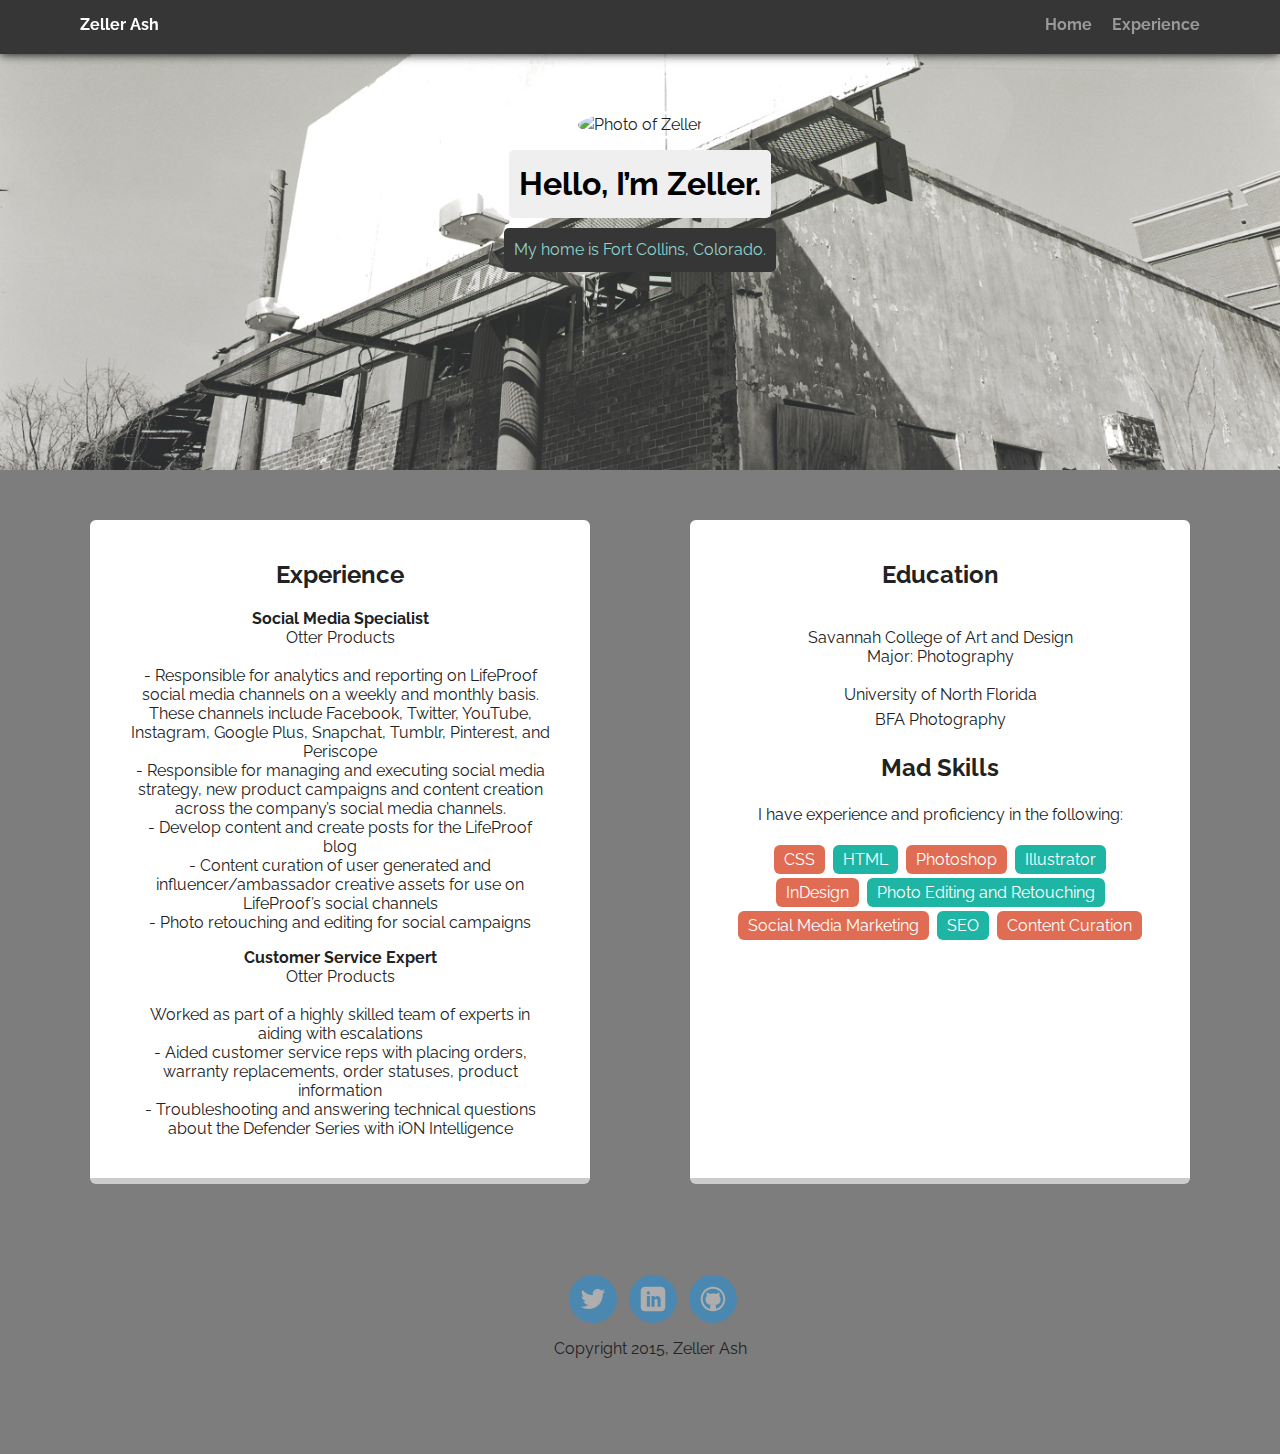
==== exp.html @ e7a302b2 "updated and added content" ====
<!doctype html>
<html lang="en">
<head>
  <meta charset="utf-8">
  <title>Zeller Ash's Profile</title>
  <meta name="viewport" content="width=device-width, initial-scale=1.0">
  <link rel="stylesheet" href="styles.css">
  <link href='https://fonts.googleapis.com/css?family=Raleway' rel='stylesheet' type='text/css'></head>
  <body>

    <div class="main-nav">
        <ul class="nav">
          <li class="name">Zeller Ash</li>
          <li><a href="index.html">Home</a></li>
          <li><a href="exp.html">Experience</a></li>
        </ul>
    </div>

    <header>
      <img src="images/me.jpg" alt="Photo of Zeller" class="profile-image">
      <h1 class="tag name">Hello, I’m Zeller.</h1>
      <p class="tag location">My home is Fort Collins, Colorado.</p>
    </header>

    <main class="flex">
      <div class="card">
        <h2>Experience</h2>
        <ul class="card-exp">
          <li><b>Social Media Specialist</b></li>
          <li>Otter Products</li>
        </ul>
          <br>- Responsible for analytics and reporting on LifeProof social media channels on a weekly and monthly basis. These channels include Facebook, Twitter, YouTube, Instagram, Google Plus, Snapchat, Tumblr, Pinterest, and Periscope
          <br>- Responsible for managing and executing social media strategy, new product campaigns and content creation across the company’s social media channels.
          <br>- Develop content and create posts for the LifeProof blog
          <br>- Content curation of user generated and influencer/ambassador creative assets for use on LifeProof’s social channels
          <br>- Photo retouching and editing for social campaigns
        <p><ul class="card-exp"></p>
          <li><b>Customer Service Expert</b></li>
          <li>Otter Products</li>
        </ul>
        <br>Worked as part of a highly skilled team of experts in aiding with escalations
        <br>- Aided customer service reps with placing orders, warranty replacements, order statuses, product information
        <br>- Troubleshooting and answering technical questions about the Defender Series with iON Intelligence
      </div>

      <div class="card">
        <h2>Education</h2>
        <br>Savannah College of Art and Design
        <br>Major: Photography
        <p>University of North Florida
        <br>BFA Photography</p>

        <h2>Mad Skills</h2>
        <p>I have experience and proficiency in the following:</p>
        <ul class="skills">
          <li>CSS</li>
          <li>HTML</li>
          <li>Photoshop</li>
          <li>Illustrator</li>
          <li>InDesign</li>
          <li>Photo Editing and Retouching</li>
          <li>Social Media Marketing</li>
          <li>SEO</li>
          <li>Content Curation</li>

        </ul>

      </div>


    </main>
    <footer>
      <ul>
        <li><a href="http://www.twitter.com/zellerpress" class="social twitter">Twitter</a></li>
        <li><a href="http://www.linkedin.com/in/zellerash" class="social linkedin">LinkedIn</a></li>
        <li><a href="http://www.github.com/zellerpress" class="social github">Github</a></li>
      </ul>
      <p class="copyright">Copyright 2015, Zeller Ash</p>
    </footer>
  </body>
  </html>
---- styles.css ----
/* Global Layout Set-up */
* {
  box-sizing: border-box;
}

body {
  margin: 0;
  padding: 0;
  text-align: center;
  font-family: 'Raleway', sans-serif;
  color: #222;
  background: #7D7D7D;
}
/* Link Styles */

a {
  text-decoration: none;
  color: #999;
}
a:hover {
  color: #90D4CC;
}

/* Section Styles */

.main-nav {
  width: 100%;
  background: #363636;
  box-shadow: 0px 0px 10px 0px #000000;
  min-height: 30px;
  padding: 10px;
  position: fixed;
  text-align: center;
}
.nav {
  display: flex;
  justify-content: space-around;
  font-weight: 700;
  list-style-type: none;
  margin: 0 auto;
  padding: 0;
}

.nav .name {
    display: block;
    margin-right: auto;
    color: white;

}
.nav li {
  padding: 5px 10px 10px 10px;
}
.nav a {
  transition: all .5s;
}
.nav a:hover {
  color: #90D4CC;
}

header {
  text-align: center;
  background: url('images/savannah.jpg') no-repeat top center ;
  background-size: cover;
  overflow: hidden;
  padding-top: 60px;
}
header {
  line-height: 1.5;
}
header .profile-image {
  margin-top: 50px;
  width: 150px;
  height: 150px;
  border-radius: 50%;
  border: 3px solid white;
  transition: all .5s;
}
header .profile-image:hover {
  transform: scale(1.2) rotate(5deg);
}
.tag {
  background-color: #efefef;
  color: black;
  padding: 10px;
  border-radius: 5px;
  display: table;
  margin: 10px auto;
}
.location {
  background-color: #363636;
  color: #90D4CC;
}
.card {
  margin: 30px;
  padding: 20px 40px 40px;
  max-width: 500px;
  text-align: center;
  background: #fff;
  border-bottom: 6px solid #ccc;
  border-radius: 6px;
  transition: all .5s;

}
ul.card-exp {
list-style-type: none;
padding: 0;
margin: 0;

}
.card:hover {
  border-color: #90D4CC;
}

ul.skills {
  padding: 0;
  text-align: center;
}

.skills li {
  border-radius: 6px;
  display: inline-block;
  background: #1FB5A4;
  color: white;
  padding: 5px 10px;
  margin: 2px;
}

.skills li:nth-child(odd) {
  background: #E06D53;
}

footer {
  width: 100%;
  min-height: 30px;
  padding: 20px 0 40px 20px;
}

footer .copyright {
  top: -8px;
  font-size: .75em;
}

footer ul {
  list-style-type: none;
  margin: 0;
  padding: 0;
}

footer ul li {
  display: inline-block;
}

a.social {
  display: inline-block;
  text-indent: -9999px;
  margin-left: 5px;
  width: 50px;
  height: 50px;
  background-size: 50px 50px;
  opacity: .4;
  transition: all .5s;
}
a.twitter {
  background-image: url(images/twitter.svg);
}
a.linkedin {
  background-image: url(images/linkedin.svg);
}
a.github {
  background-image: url(images/github.svg);
}
a.social:hover {
  opacity: 1;
}
.clearfix {
  clear: both;
}

/* Styles for larger screens */
@media screen and (min-width: 720px) {

  .flex {
      display: -ms-flexbox;      /* TWEENER - IE 10 */
      display: flex;
      max-width: 1200px;
      -ms-flex-pack: distribute;
      justify-content: space-around;
      margin: 0 auto;
  }

  header {
    min-height: 470px;
  }

  .nav {
    max-width: 1200px;
    padding: 0 30px;
  }


  main {
    padding-top: 20px;
  }

  main p {
    line-height: 1.6em;
  }

  footer {
    font-size: 1.3em;
    max-width: 1200px;
    margin: 40px auto;
  }

}
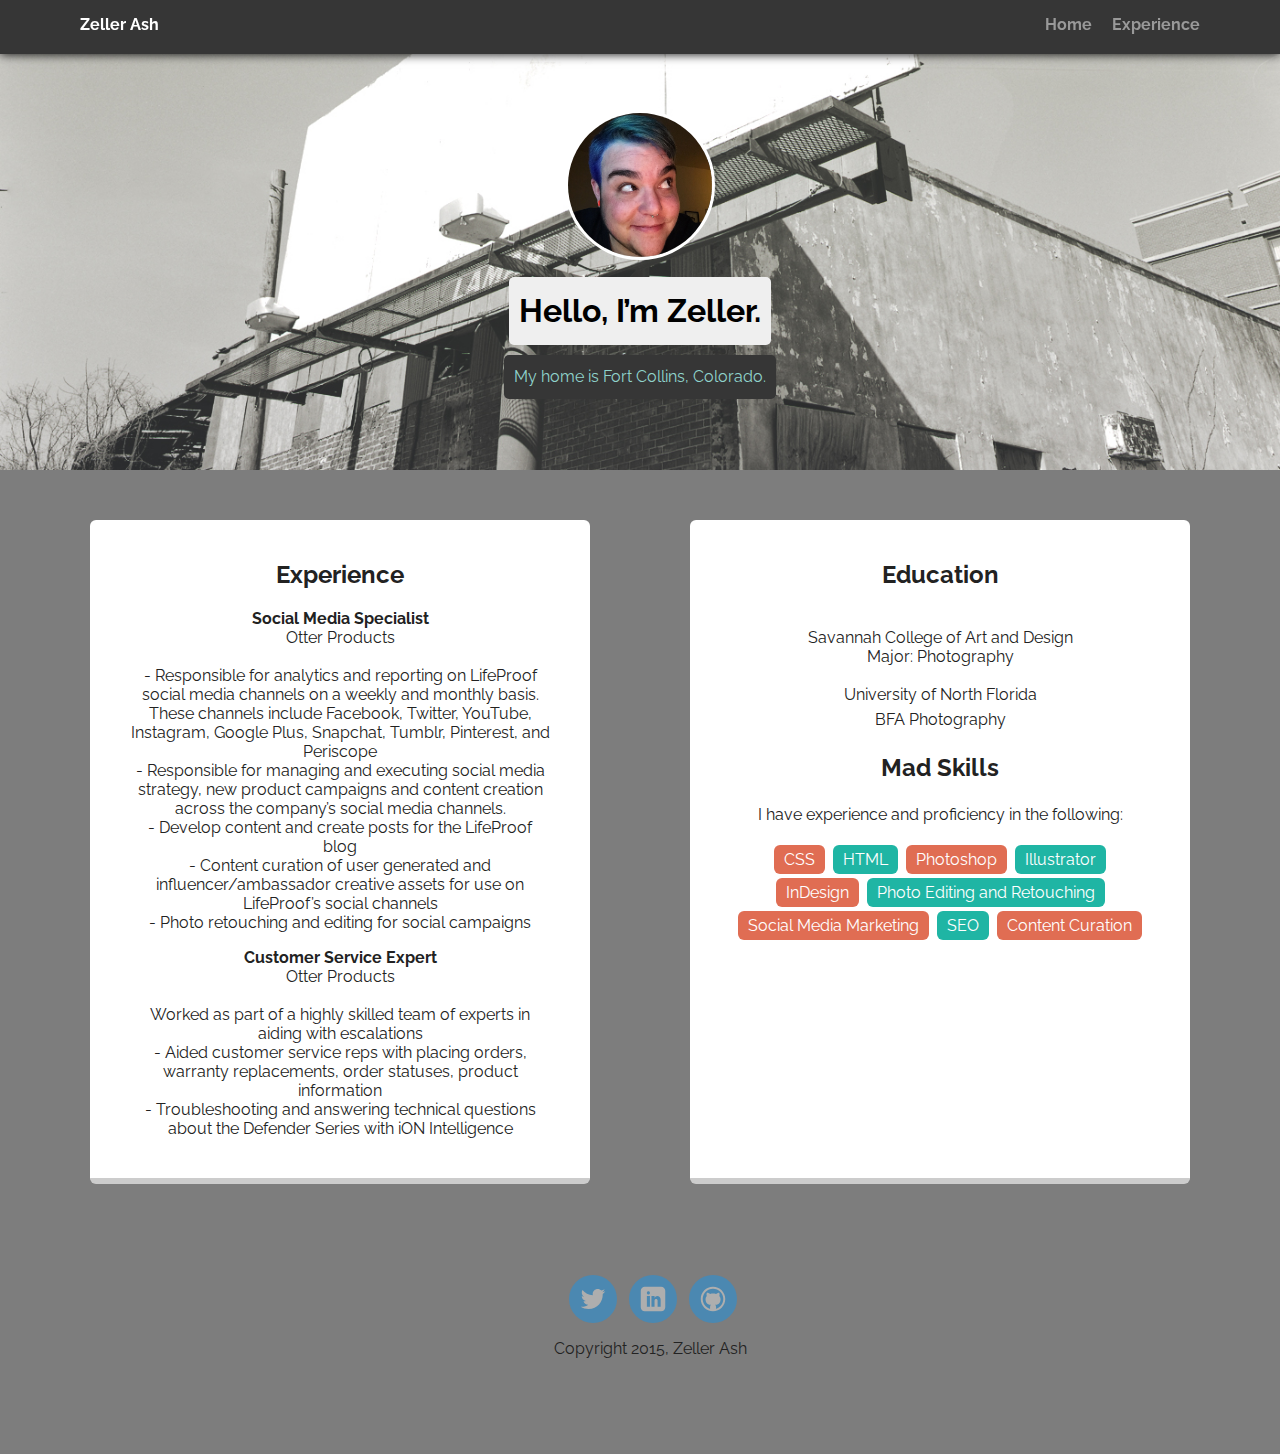
==== commit 742e81e5: "updated profile pic links" ====
--- a/exp.html
+++ b/exp.html
@@ -17,7 +17,7 @@
     </div>
 
     <header>
-      <img src="images/me.jpg" alt="Photo of Zeller" class="profile-image">
+      <img src="images/me.JPG" alt="Photo of Zeller" class="profile-image">
       <h1 class="tag name">Hello, I’m Zeller.</h1>
       <p class="tag location">My home is Fort Collins, Colorado.</p>
     </header>
